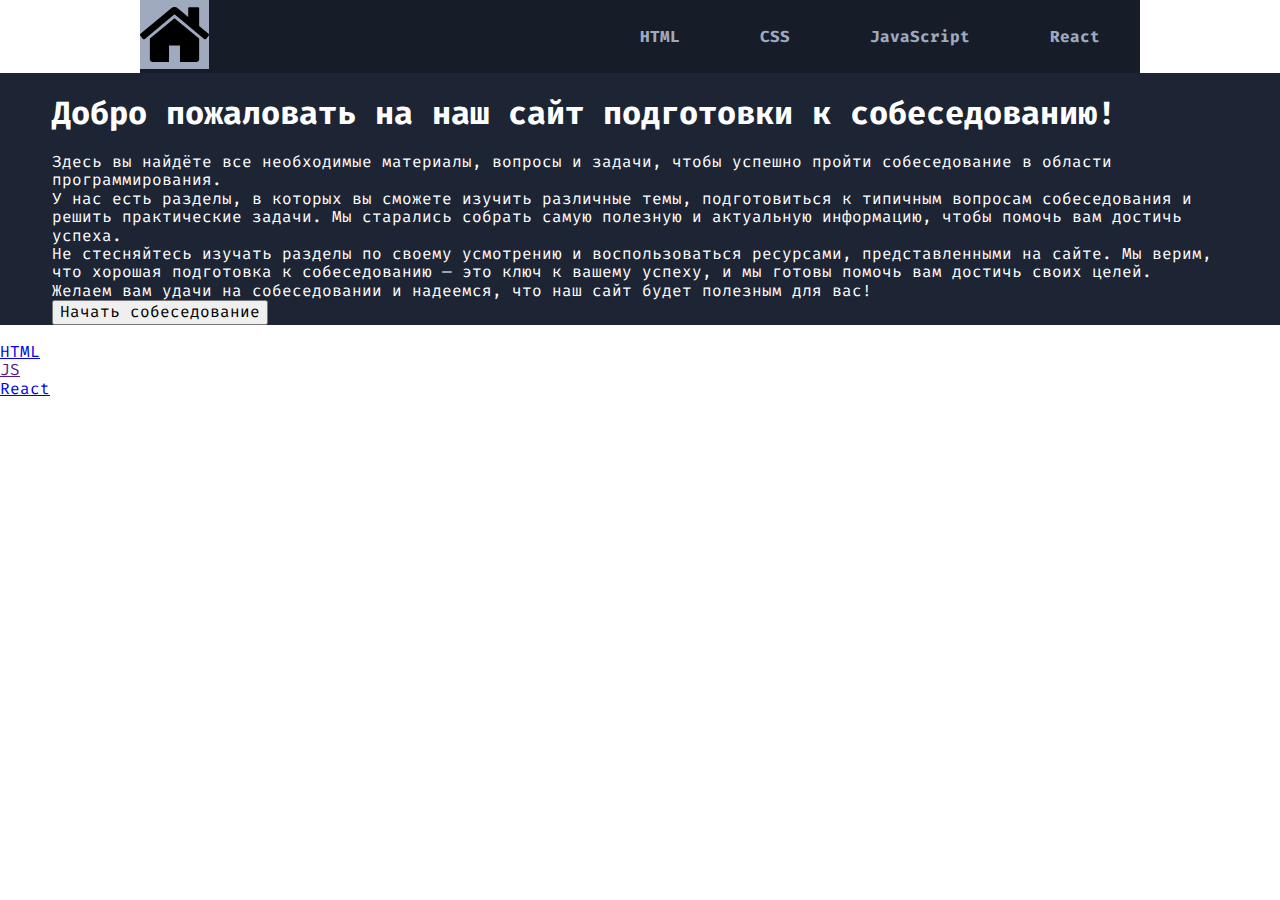
==== index.html @ 9edf0c05 "Merge branch 'main' into header" ====
<!DOCTYPE html>
<html lang="en">
  <head>
    <meta charset="UTF-8" />
    <meta name="viewport" content="width=device-width, initial-scale=1.0" />
    <link rel="stylesheet" href="./assets/styles/normalize.css" />
    <link rel="stylesheet" href="./assets/styles/main.css" />
    <title>Document</title>
  </head>

  <body>
    <div class="wrapper">

      <div class="container">
        <header class="header">
          <ul class="menu">

            <li class="links__logo">
              <a href="index.html"
                ><img
                  src="assets/images/logo.svg"
                  alt="logo"
                  class="header_logo"
              /></a>
            </li>
            <li class="links__chapter links__chapter_html">
              <a href="redirect_html.html" class="header_link">HTML</a>
            </li>
            <li class="links__chapter links__chapter_css">
              <a href="redirect_css.html" class="header_link">CSS</a>
            </li>
            <li class="links__chapter links__chapter_js">
              <a href="redirect_js.html" class="header_link">JavaScript</a>
            </li>
            <li class="links__chapter links__chapter_react">
              <a href="redirect_react.html" class="header_link">React</a>
            </li>
          </ul>
        </div>
      </header>
      <main class="main">
        <div class="container">
          <section class="greeting">
            <h1 class="greeting__header">
              Добро пожаловать на наш сайт подготовки к собеседованию!
            </h1>
            <p class="greeting__paragraph">
              Здесь вы найдёте все необходимые материалы, вопросы и задачи,
              чтобы успешно пройти собеседование в области программирования.
            </p>
            <p class="greeting__paragraph">
              У нас есть разделы, в которых вы сможете изучить различные темы,
              подготовиться к типичным вопросам собеседования и решить
              практические задачи. Мы старались собрать самую полезную и
              актуальную информацию, чтобы помочь вам достичь успеха.
            </p>
            <p class="greeting__paragraph">
              Не стесняйтесь изучать разделы по своему усмотрению и
              воспользоваться ресурсами, представленными на сайте. Мы верим, что
              хорошая подготовка к собеседованию &mdash; это ключ к вашему
              успеху, и мы готовы помочь вам достичь своих целей.
            </p>
            <p class="greeting__paragraph">
              Желаем вам удачи на собеседовании и надеемся, что наш сайт будет
              полезным для вас!
            </p>
          </section>
          <button class="startbutton">Начать собеседование</button>
        </div>
      </main>
    </div>

    <footer>
      <div class="footer">
        <div class="footer__container">
          <a href="#" class="footer__logo"
            ><img src="" class="footer__img"
          /></a>

          <nav class="footer__nav">
            <ul class="footer__menu">
              <li class="footer__item">
                <a href="#" class="footer__link">HTML</a>
              </li>
              <li class="footer__item">
                <a href="" class="footer__link">JS</a>
              </li>
              <li class="footer__item">
                <a href="#" class="footer__link">React</a>
              </li>
            </ul>
          </nav>

          <div class="footer__icon-container">
            <div class="footer__icon">
              <a href="" target="_blank"><img src="" /></a>
              <a href="" target="_blank"><img src="" /></a>
              <a href="" target="_blank"><img src="" /></a>
            </div>
          </div>
        </div>
      </div>
    </footer>

<script src="/assets/js/index.js"></script>

  </body>
</html>
---- assets/styles/main.css ----
@import url("https://fonts.googleapis.com/css2?family=Fira+Code:wght@300;400;500&display=swap");
html {
  box-sizing: border-box;
}

*,
*:before,
*:after {
  box-sizing: inherit;
}

body {
  font-family: "Fira Code", monospace;
}

.wrapper {
  overflow: hidden;
  display: flex;
  flex-direction: column;
}

.container {
  max-width: 1200px;
  margin: 0 auto;
  padding: 0 12px;
}


.header {
  width: 100%;
  background-color: rgb(22, 29, 41);
}

.menu {
  display: flex;
  flex-direction: row;
  justify-content: left;
  align-items: center;
  color: rgb(160, 170, 190);
}

.header_logo {
  width: 15%;
  background-color: rgb(160, 170, 190);
}

.header_link {
  margin-left: 40px;
  margin-right: 40px;
  color: rgb(160, 170, 190);
  font-family: "Fira Code";
  font-weight: 700;
  text-decoration: none;
}

.header_link:hover {
  color: rgb(229, 231, 235);
}

.header_logo:hover {
  background-color: rgb(229, 231, 235);
}

/*# sourceMappingURL=main.css.map */

.main {
  background-color: rgb(29, 36, 52);
  color: rgb(255, 255, 255);
}/*# sourceMappingURL=main.css.map */
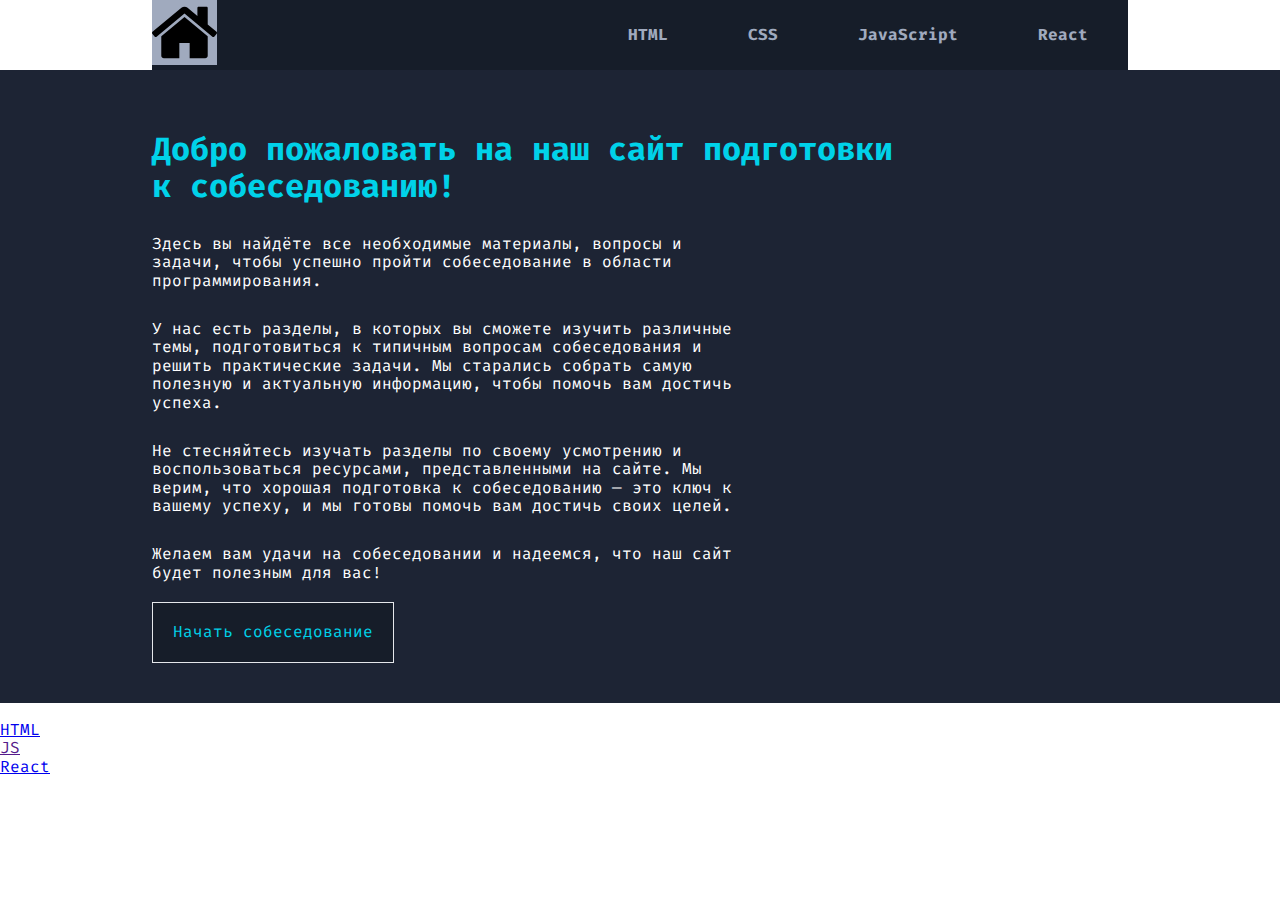
==== commit 93497530: "add header" ====
--- a/index.html
+++ b/index.html
@@ -42,7 +42,7 @@
         <div class="container">
           <section class="greeting">
             <h1 class="greeting__header">
-              Добро пожаловать на наш сайт подготовки к собеседованию!
+              Добро пожаловать на наш сайт подготовки <br />к собеседованию!
             </h1>
             <p class="greeting__paragraph">
               Здесь вы найдёте все необходимые материалы, вопросы и задачи,
--- a/assets/styles/main.css
+++ b/assets/styles/main.css
@@ -20,11 +20,10 @@
 }
 
 .container {
-  max-width: 1200px;
+  max-width: 1000px;
   margin: 0 auto;
   padding: 0 12px;
 }
-
 
 .header {
   width: 100%;
@@ -66,5 +65,27 @@
 .main {
   background-color: rgb(29, 36, 52);
   color: rgb(255, 255, 255);
-}/*# sourceMappingURL=main.css.map */
+  padding-top: 40px;
+  padding-bottom: 40px;
+}
 
+.greeting__header {
+  color: rgb(0, 210, 233);
+}
+
+.greeting__paragraph {
+  margin-top: 30px;
+  margin-right: 100px;
+  width: 600px;
+}
+
+.startbutton {
+  margin-top: 20px;
+  padding: 20px;
+  border: 1px solid rgb(229, 231, 235);
+  background-color: rgb(22, 29, 41);
+  color: rgb(0, 210, 233);
+}
+.startbutton:hover {
+  border-bottom: 2px solid rgb(255, 201, 79);
+} /*# sourceMappingURL=main.css.map */
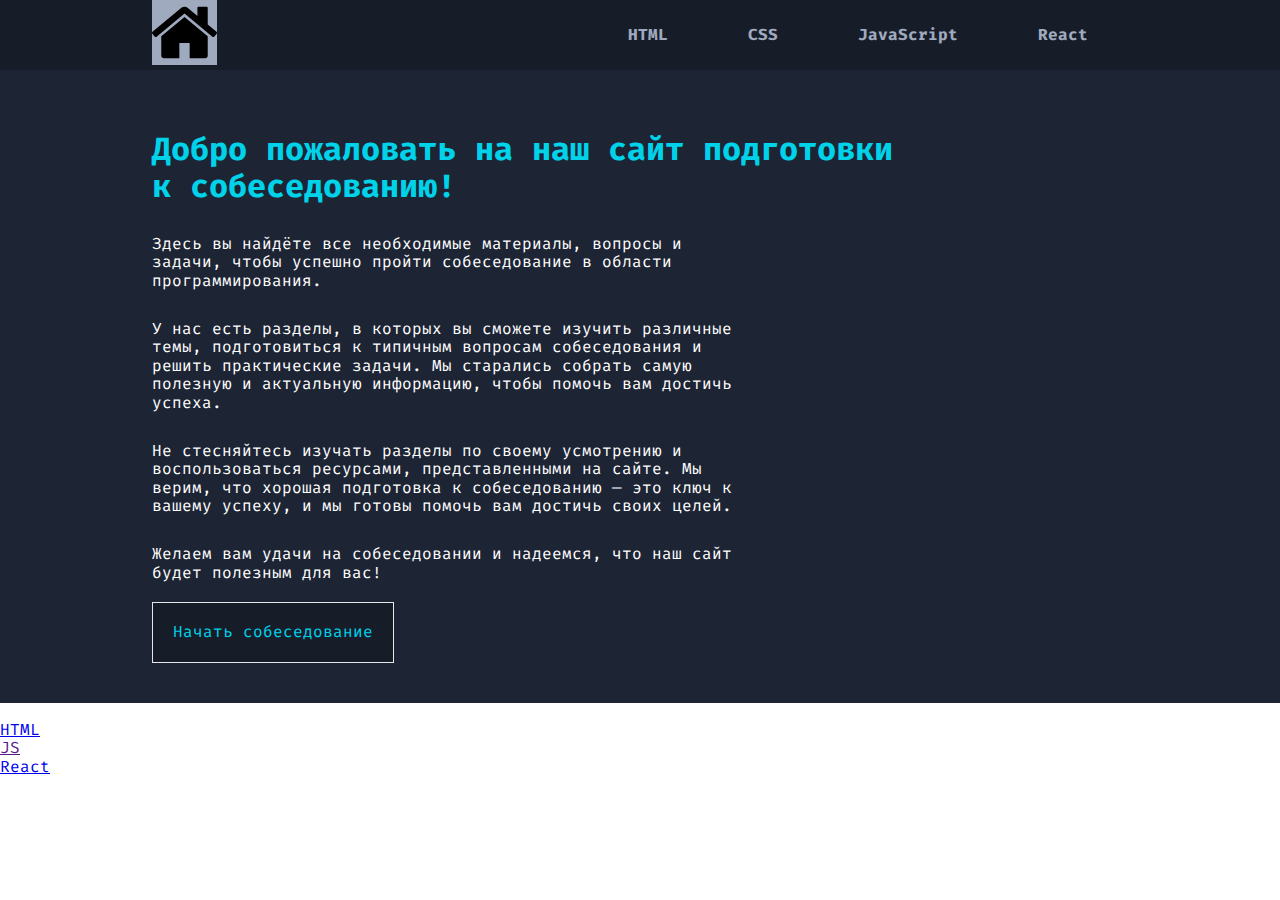
==== commit 06ebf2ed: "fix header" ====
--- a/index.html
+++ b/index.html
@@ -10,11 +10,9 @@
 
   <body>
     <div class="wrapper">
-
-      <div class="container">
-        <header class="header">
+      <header class="header">
+        <div class="container">
           <ul class="menu">
-
             <li class="links__logo">
               <a href="index.html"
                 ><img
@@ -102,7 +100,6 @@
       </div>
     </footer>
 
-<script src="/assets/js/index.js"></script>
-
+    <script src="/assets/js/index.js"></script>
   </body>
 </html>
--- a/assets/styles/main.css
+++ b/assets/styles/main.css
@@ -23,6 +23,34 @@
   max-width: 1000px;
   margin: 0 auto;
   padding: 0 12px;
+}
+
+.main {
+  background-color: rgb(29, 36, 52);
+  color: rgb(255, 255, 255);
+  padding-top: 40px;
+  padding-bottom: 40px;
+}
+
+.greeting__header {
+  color: rgb(0, 210, 233);
+}
+
+.greeting__paragraph {
+  margin-top: 30px;
+  margin-right: 100px;
+  width: 600px;
+}
+
+.startbutton {
+  margin-top: 20px;
+  padding: 20px;
+  border: 1px solid rgb(229, 231, 235);
+  background-color: rgb(22, 29, 41);
+  color: rgb(0, 210, 233);
+}
+.startbutton:hover {
+  border-bottom: 2px solid rgb(255, 201, 79);
 }
 
 .header {
@@ -54,38 +82,9 @@
 
 .header_link:hover {
   color: rgb(229, 231, 235);
+  border-bottom: 2px solid rgb(255, 201, 79);
 }
 
 .header_logo:hover {
   background-color: rgb(229, 231, 235);
-}
-
-/*# sourceMappingURL=main.css.map */
-
-.main {
-  background-color: rgb(29, 36, 52);
-  color: rgb(255, 255, 255);
-  padding-top: 40px;
-  padding-bottom: 40px;
-}
-
-.greeting__header {
-  color: rgb(0, 210, 233);
-}
-
-.greeting__paragraph {
-  margin-top: 30px;
-  margin-right: 100px;
-  width: 600px;
-}
-
-.startbutton {
-  margin-top: 20px;
-  padding: 20px;
-  border: 1px solid rgb(229, 231, 235);
-  background-color: rgb(22, 29, 41);
-  color: rgb(0, 210, 233);
-}
-.startbutton:hover {
-  border-bottom: 2px solid rgb(255, 201, 79);
-} /*# sourceMappingURL=main.css.map */
+}/*# sourceMappingURL=main.css.map */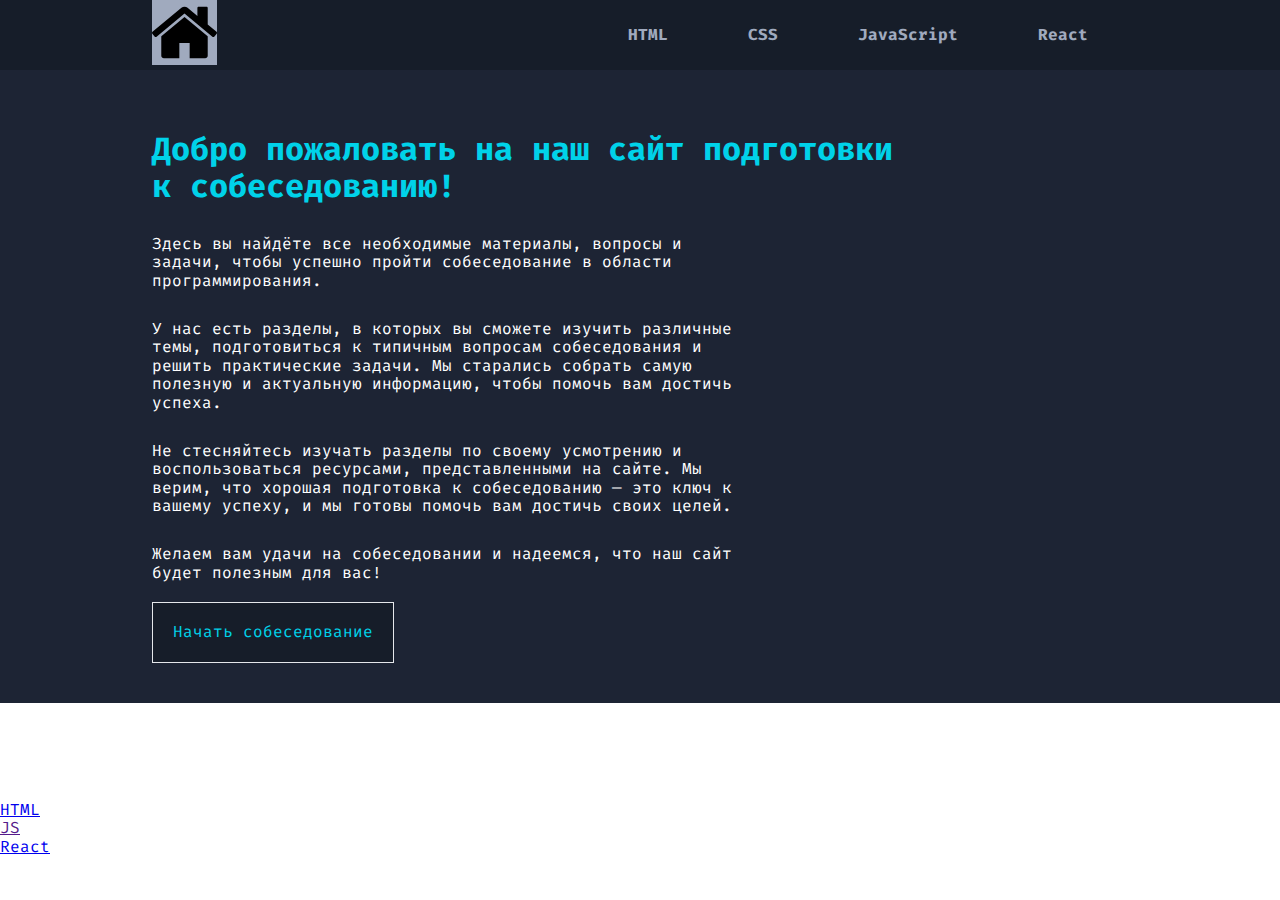
==== commit 5b5843a0: "fix main layout" ====
--- a/index.html
+++ b/index.html
@@ -66,6 +66,11 @@
           <button class="startbutton">Начать собеседование</button>
         </div>
       </main>
+      <section class="interview">
+        <div class="container">
+          <div class="interview-item"></div>
+        </div>
+      </section>
     </div>
 
     <footer>
--- a/assets/styles/main.css
+++ b/assets/styles/main.css
@@ -53,6 +53,15 @@
   border-bottom: 2px solid rgb(255, 201, 79);
 }
 
+.interview {
+  padding-top: 40px;
+  padding-bottom: 40px;
+}
+
+.interview-item details {
+  margin-top: 15px;
+}
+
 .header {
   width: 100%;
   background-color: rgb(22, 29, 41);
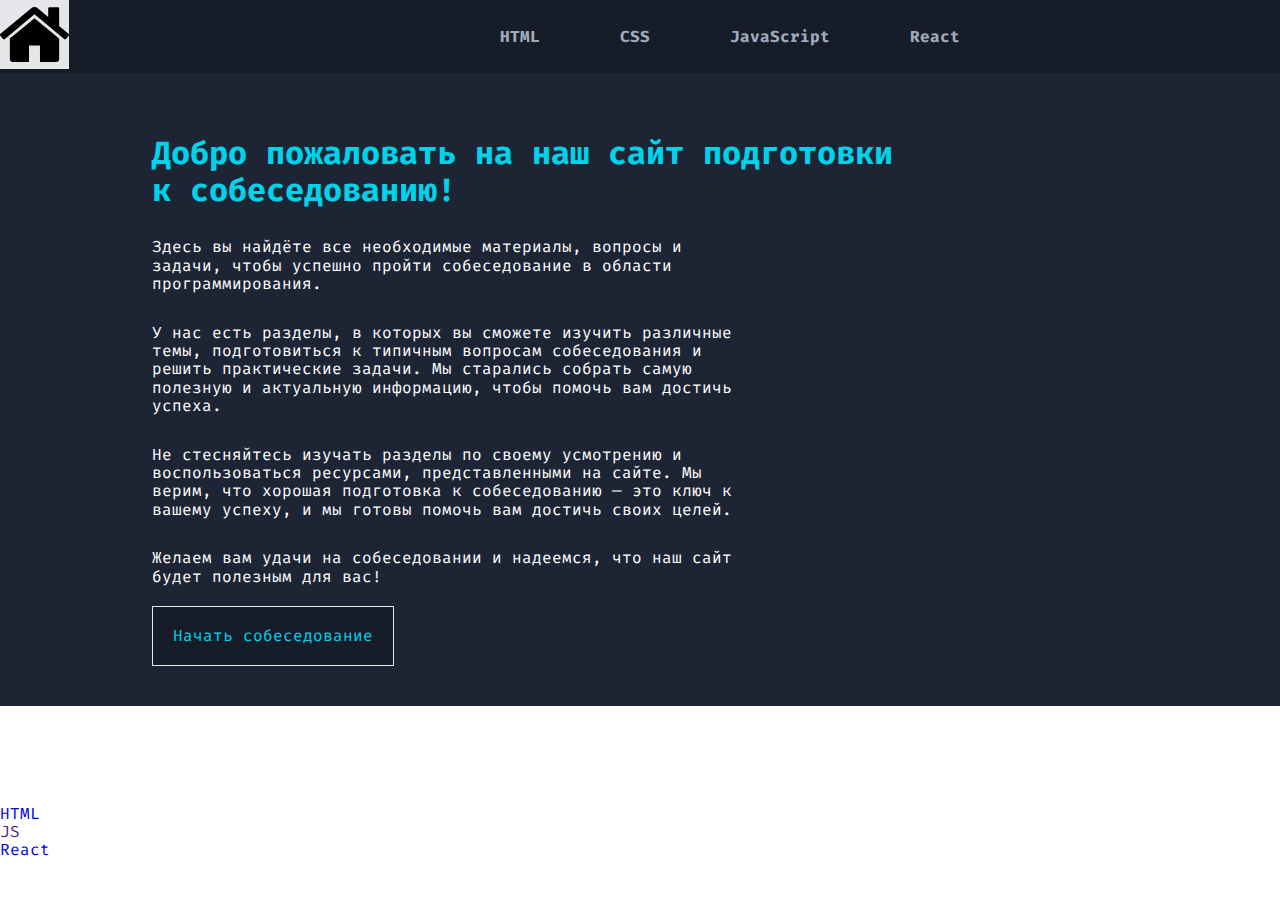
==== commit 4597c88e: "fix opening questions" ====
--- a/index.html
+++ b/index.html
@@ -11,30 +11,25 @@
   <body>
     <div class="wrapper">
       <header class="header">
-        <div class="container">
-          <ul class="menu">
-            <li class="links__logo">
-              <a href="index.html"
-                ><img
-                  src="assets/images/logo.svg"
-                  alt="logo"
-                  class="header_logo"
-              /></a>
-            </li>
-            <li class="links__chapter links__chapter_html">
-              <a href="redirect_html.html" class="header_link">HTML</a>
-            </li>
-            <li class="links__chapter links__chapter_css">
-              <a href="redirect_css.html" class="header_link">CSS</a>
-            </li>
-            <li class="links__chapter links__chapter_js">
-              <a href="redirect_js.html" class="header_link">JavaScript</a>
-            </li>
-            <li class="links__chapter links__chapter_react">
-              <a href="redirect_react.html" class="header_link">React</a>
-            </li>
-          </ul>
-        </div>
+        <ul class="menu">
+          <li class="links__logo">
+            <a href="index.html"
+              ><img src="assets/images/logo.svg" alt="logo" class="header_logo"
+            /></a>
+          </li>
+          <li class="links__chapter links__chapter_html">
+            <a href="redirect_html.html" class="header_link">HTML</a>
+          </li>
+          <li class="links__chapter links__chapter_css">
+            <a href="redirect_css.html" class="header_link">CSS</a>
+          </li>
+          <li class="links__chapter links__chapter_js">
+            <a href="redirect_js.html" class="header_link">JavaScript</a>
+          </li>
+          <li class="links__chapter links__chapter_react">
+            <a href="redirect_react.html" class="header_link">React</a>
+          </li>
+        </ul>
       </header>
       <main class="main">
         <div class="container">
--- a/assets/styles/main.css
+++ b/assets/styles/main.css
@@ -7,6 +7,10 @@
 *:before,
 *:after {
   box-sizing: inherit;
+}
+
+a {
+  text-decoration: none;
 }
 
 body {
@@ -51,15 +55,47 @@
 }
 .startbutton:hover {
   border-bottom: 2px solid rgb(255, 201, 79);
+  color: rgb(255, 255, 255);
 }
 
 .interview {
   padding-top: 40px;
   padding-bottom: 40px;
 }
+.interview__item details {
+  margin-top: 15px;
+}
 
-.interview-item details {
-  margin-top: 15px;
+.redirect {
+  height: 100vh;
+  background-color: rgb(229, 231, 235);
+}
+.redirect__questions, .redirect__tasks {
+  margin-top: 50px;
+  padding: 20px 40px;
+  border: 1px solid rgb(229, 231, 235);
+  background-color: rgb(22, 29, 41);
+  color: rgb(0, 210, 233);
+}
+.redirect__questions:hover, .redirect__tasks:hover {
+  border-bottom: 2px solid rgb(255, 201, 79);
+  color: rgb(255, 255, 255);
+}
+
+.questions-container {
+  display: flex;
+  flex-direction: row;
+  justify-content: space-evenly;
+}
+
+.tasks-list {
+  padding-top: 20px;
+  padding-bottom: 20px;
+}
+
+.question,
+.task {
+  margin-top: 20px;
 }
 
 .header {
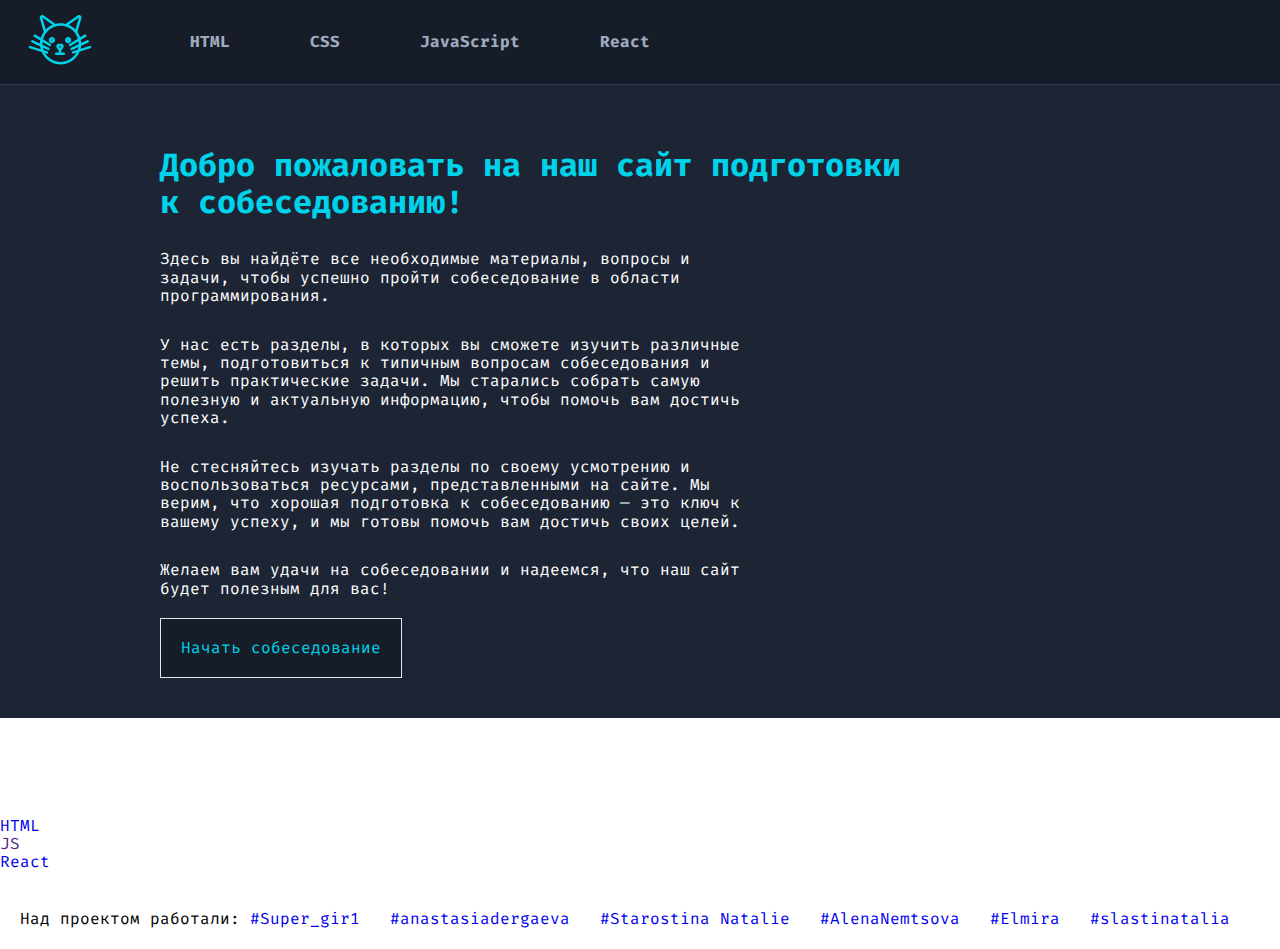
==== commit ecd6e2d5: "header: add new logo, nav-tag, fix styles" ====
--- a/index.html
+++ b/index.html
@@ -11,25 +11,33 @@
   <body>
     <div class="wrapper">
       <header class="header">
-        <ul class="menu">
-          <li class="links__logo">
-            <a href="index.html"
-              ><img src="assets/images/logo.svg" alt="logo" class="header_logo"
-            /></a>
-          </li>
-          <li class="links__chapter links__chapter_html">
-            <a href="redirect_html.html" class="header_link">HTML</a>
-          </li>
-          <li class="links__chapter links__chapter_css">
-            <a href="redirect_css.html" class="header_link">CSS</a>
-          </li>
-          <li class="links__chapter links__chapter_js">
-            <a href="redirect_js.html" class="header_link">JavaScript</a>
-          </li>
-          <li class="links__chapter links__chapter_react">
-            <a href="redirect_react.html" class="header_link">React</a>
-          </li>
-        </ul>
+        <div class="header__container">
+          <nav class="nav-bar">
+            <div class="links__logo">
+              <a href="index.html"
+                ><img
+                  src="assets/images/kotik.svg"
+                  alt="logo"
+                  class="header__logo"
+                  width="80"
+              /></a>
+            </div>
+            <ul class="menu">
+              <li class="links__chapter links__chapter_html">
+                <a href="redirect_html.html" class="header_link">HTML</a>
+              </li>
+              <li class="links__chapter links__chapter_css">
+                <a href="redirect_css.html" class="header_link">CSS</a>
+              </li>
+              <li class="links__chapter links__chapter_js">
+                <a href="redirect_js.html" class="header_link">JavaScript</a>
+              </li>
+              <li class="links__chapter links__chapter_react">
+                <a href="redirect_react.html" class="header_link">React</a>
+              </li>
+            </ul>
+          </nav>
+        </div>
       </header>
       <main class="main">
         <div class="container">
@@ -98,8 +106,17 @@
           </div>
         </div>
       </div>
+      <div class="collab">
+        <span>Над проектом работали: </span>
+        <a href="https://github.com/irinabukhaeva">#Super_gir1</a>
+        <a href="https://github.com/anastasiadergaeva">#anastasiadergaeva</a>
+        <a href="https://github.com/starostinanatalie">#Starostina Natalie</a>
+        <a href="https://github.com/AlenaNemtsova">#AlenaNemtsova </a>
+        <a href="https://github.com/ElmiraKopanitsa">#Elmira</a>
+        <a href="https://github.com/slastinatalia">#slastinatalia</a>
+      </div>
     </footer>
 
-    <script src="/assets/js/index.js"></script>
+    <script src="index.js"></script>
   </body>
 </html>
--- a/assets/styles/main.css
+++ b/assets/styles/main.css
@@ -26,7 +26,18 @@
 .container {
   max-width: 1000px;
   margin: 0 auto;
-  padding: 0 12px;
+  padding: 0 20px;
+}
+
+.header__container {
+  padding: 0 20px;
+}
+
+.nav-bar {
+  display: flex;
+  flex-direction: row;
+  -moz-column-gap: 50px;
+       column-gap: 50px;
 }
 
 .main {
@@ -54,7 +65,7 @@
   color: rgb(0, 210, 233);
 }
 .startbutton:hover {
-  border-bottom: 2px solid rgb(255, 201, 79);
+  border-bottom-color: rgb(255, 201, 79);
   color: rgb(255, 255, 255);
 }
 
@@ -98,9 +109,17 @@
   margin-top: 20px;
 }
 
+.collab {
+  padding: 20px;
+}
+.collab a {
+  margin-right: 20px;
+}
+
 .header {
   width: 100%;
   background-color: rgb(22, 29, 41);
+  border-bottom: 1px solid rgb(45, 59, 86);
 }
 
 .menu {
@@ -109,11 +128,6 @@
   justify-content: left;
   align-items: center;
   color: rgb(160, 170, 190);
-}
-
-.header_logo {
-  width: 15%;
-  background-color: rgb(160, 170, 190);
 }
 
 .header_link {
@@ -128,8 +142,4 @@
 .header_link:hover {
   color: rgb(229, 231, 235);
   border-bottom: 2px solid rgb(255, 201, 79);
-}
-
-.header_logo:hover {
-  background-color: rgb(229, 231, 235);
 }/*# sourceMappingURL=main.css.map */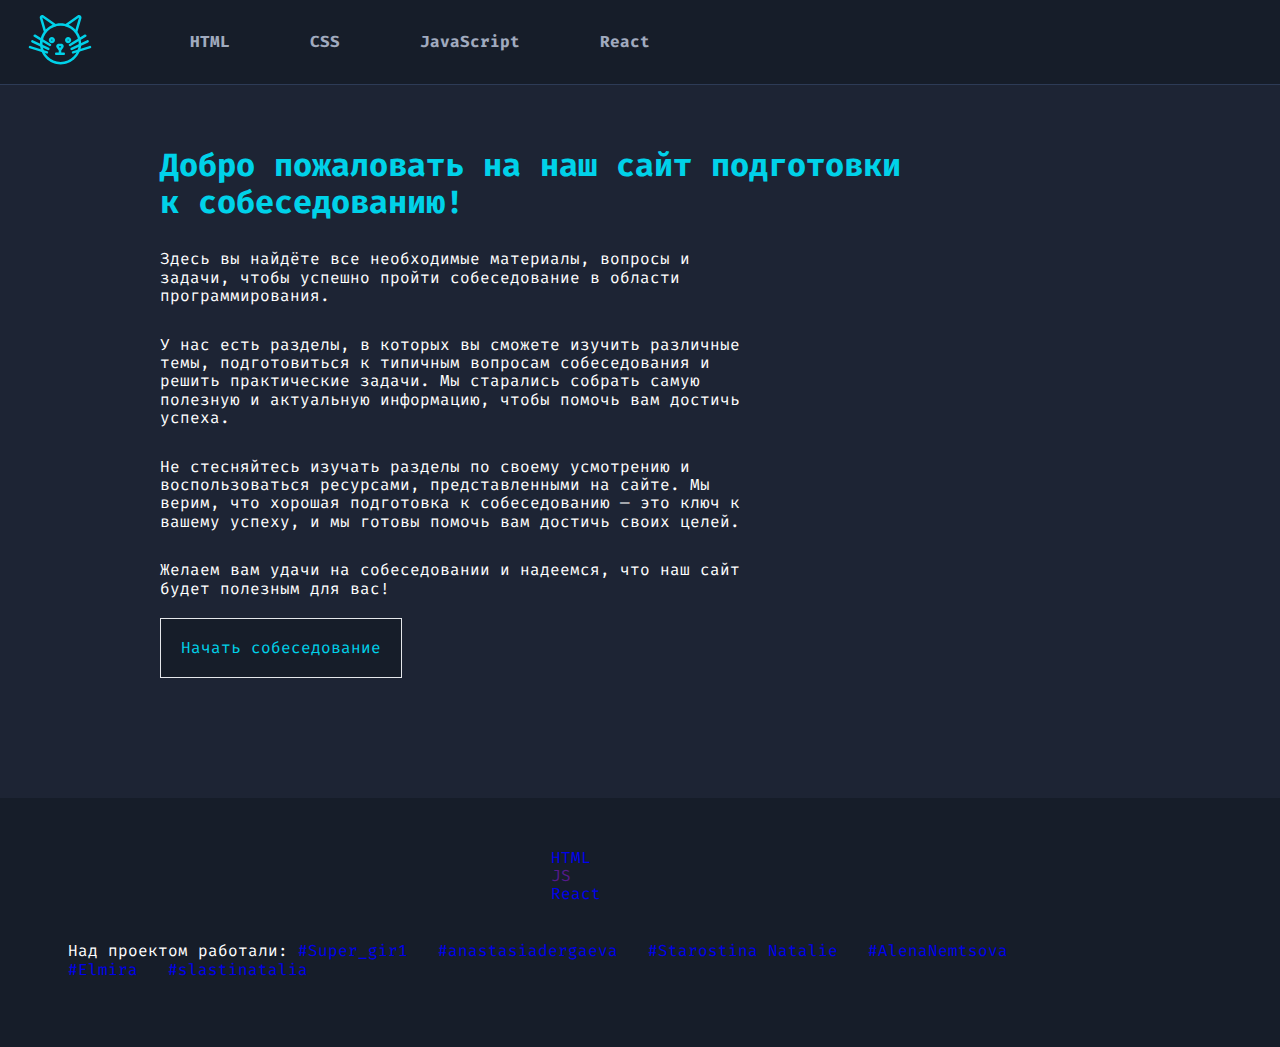
==== commit 345ed381: "fix layout" ====
--- a/index.html
+++ b/index.html
@@ -68,54 +68,59 @@
           </section>
           <button class="startbutton">Начать собеседование</button>
         </div>
+        <section class="interview">
+          <div class="container">
+            <div class="interview-item"></div>
+          </div>
+        </section>
       </main>
-      <section class="interview">
-        <div class="container">
-          <div class="interview-item"></div>
-        </div>
-      </section>
-    </div>
 
-    <footer>
-      <div class="footer">
+      <footer class="footer">
         <div class="footer__container">
-          <a href="#" class="footer__logo"
-            ><img src="" class="footer__img"
-          /></a>
+          <div>
+            <a href="#" class="footer__logo"
+              ><img src="" class="footer__img"
+            /></a>
 
-          <nav class="footer__nav">
-            <ul class="footer__menu">
-              <li class="footer__item">
-                <a href="#" class="footer__link">HTML</a>
-              </li>
-              <li class="footer__item">
-                <a href="" class="footer__link">JS</a>
-              </li>
-              <li class="footer__item">
-                <a href="#" class="footer__link">React</a>
-              </li>
-            </ul>
-          </nav>
+            <nav class="footer__nav">
+              <ul class="footer__menu">
+                <li class="footer__item">
+                  <a href="#" class="footer__link">HTML</a>
+                </li>
+                <li class="footer__item">
+                  <a href="" class="footer__link">JS</a>
+                </li>
+                <li class="footer__item">
+                  <a href="#" class="footer__link">React</a>
+                </li>
+              </ul>
+            </nav>
 
-          <div class="footer__icon-container">
-            <div class="footer__icon">
-              <a href="" target="_blank"><img src="" /></a>
-              <a href="" target="_blank"><img src="" /></a>
-              <a href="" target="_blank"><img src="" /></a>
+            <div class="footer__icon-container">
+              <div class="footer__icon">
+                <a href="" target="_blank"><img src="" /></a>
+                <a href="" target="_blank"><img src="" /></a>
+                <a href="" target="_blank"><img src="" /></a>
+              </div>
             </div>
           </div>
+
+          <div class="collab">
+            <span>Над проектом работали: </span>
+            <a href="https://github.com/irinabukhaeva">#Super_gir1</a>
+            <a href="https://github.com/anastasiadergaeva"
+              >#anastasiadergaeva</a
+            >
+            <a href="https://github.com/starostinanatalie"
+              >#Starostina Natalie</a
+            >
+            <a href="https://github.com/AlenaNemtsova">#AlenaNemtsova </a>
+            <a href="https://github.com/ElmiraKopanitsa">#Elmira</a>
+            <a href="https://github.com/slastinatalia">#slastinatalia</a>
+          </div>
         </div>
-      </div>
-      <div class="collab">
-        <span>Над проектом работали: </span>
-        <a href="https://github.com/irinabukhaeva">#Super_gir1</a>
-        <a href="https://github.com/anastasiadergaeva">#anastasiadergaeva</a>
-        <a href="https://github.com/starostinanatalie">#Starostina Natalie</a>
-        <a href="https://github.com/AlenaNemtsova">#AlenaNemtsova </a>
-        <a href="https://github.com/ElmiraKopanitsa">#Elmira</a>
-        <a href="https://github.com/slastinatalia">#slastinatalia</a>
-      </div>
-    </footer>
+      </footer>
+    </div>
 
     <script src="index.js"></script>
   </body>
--- a/assets/styles/main.css
+++ b/assets/styles/main.css
@@ -13,14 +13,21 @@
   text-decoration: none;
 }
 
+html,
+body {
+  height: 100%;
+}
+
 body {
   font-family: "Fira Code", monospace;
+  background-color: rgb(29, 36, 52);
 }
 
 .wrapper {
-  overflow: hidden;
   display: flex;
   flex-direction: column;
+  justify-content: space-between;
+  height: 100vh;
 }
 
 .container {
@@ -41,6 +48,7 @@
 }
 
 .main {
+  flex: 1 0 auto;
   background-color: rgb(29, 36, 52);
   color: rgb(255, 255, 255);
   padding-top: 40px;
@@ -77,10 +85,6 @@
   margin-top: 15px;
 }
 
-.redirect {
-  height: 100vh;
-  background-color: rgb(229, 231, 235);
-}
 .redirect__questions, .redirect__tasks {
   margin-top: 50px;
   padding: 20px 40px;
@@ -89,7 +93,7 @@
   color: rgb(0, 210, 233);
 }
 .redirect__questions:hover, .redirect__tasks:hover {
-  border-bottom: 2px solid rgb(255, 201, 79);
+  border-bottom-color: rgb(255, 201, 79);
   color: rgb(255, 255, 255);
 }
 
@@ -118,6 +122,7 @@
 
 .header {
   width: 100%;
+  flex: 0 0 auto;
   background-color: rgb(22, 29, 41);
   border-bottom: 1px solid rgb(45, 59, 86);
 }
@@ -142,4 +147,77 @@
 .header_link:hover {
   color: rgb(229, 231, 235);
   border-bottom: 2px solid rgb(255, 201, 79);
+}
+
+.footer {
+  flex: 0 0 auto;
+  background-color: #161d29;
+  color: #fff;
+}
+.footer__container {
+  width: 90%;
+  display: flex;
+  flex-direction: column;
+  justify-content: space-between;
+  align-content: center;
+  align-items: center;
+  padding: 2rem 3rem 3rem 3rem;
+}
+@media (max-width: 720px) {
+  .footer__container {
+    width: 600px;
+    flex-direction: column;
+    padding: 10px 0;
+  }
+}
+.footer__container__logo {
+  align-self: center;
+}
+.footer__container__img {
+  width: 6rem;
+}
+.footer__container__nav {
+  width: 80%;
+  height: 10%;
+}
+@media (max-width: 769px) {
+  .footer__container__nav {
+    flex-direction: column;
+    padding: 0;
+  }
+}
+.footer__container__nav ul {
+  display: flex;
+  justify-content: space-between;
+  align-content: center;
+  width: 70%;
+}
+.footer__container__item {
+  list-style: none;
+}
+.footer__container__link {
+  display: block;
+  color: #fff;
+  font-family: "Tilda Sans";
+  text-align: center;
+  width: 3rem;
+  margin-left: 90px;
+}
+@media (max-width: 769px) {
+  .footer__container__link {
+    display: block;
+    padding: 10px 0;
+  }
+}
+.footer__container .footer__icon {
+  display: inline-block;
+}
+.footer__container__icon {
+  flex-direction: column;
+}
+@media (max-width: 769px) {
+  .footer__container__icon {
+    flex-direction: column;
+    padding: 0;
+  }
 }/*# sourceMappingURL=main.css.map */